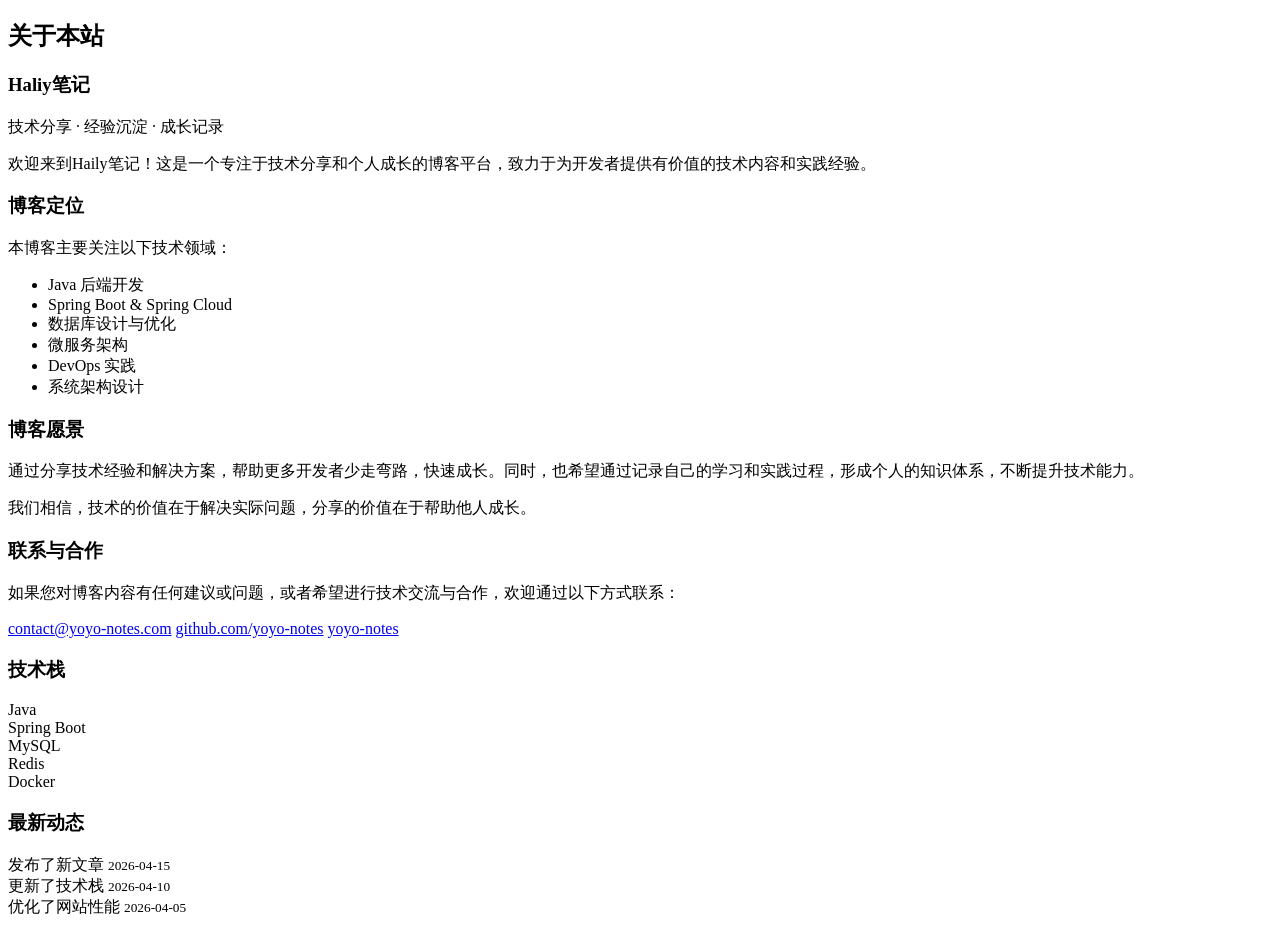
==== src/main/resources/templates/about.html @ d75673ef "Initial commit: MyBlog system" ====
<!DOCTYPE html>
<html xmlns:th="http://www.thymeleaf.org" th:replace="~{layout}">
<head><title>关于 - Haily笔记</title></head>
<body>
<div th:fragment="content">
    <div class="main-container">
        <div class="content-area">
            <div class="post-card">
                <h2 class="post-title">关于本站</h2>
                <div class="article-content">
                    <div class="about-intro">
                        <div class="about-avatar">
                            <div class="avatar-circle">
                                <i class="fas fa-code fa-3x"></i>
                            </div>
                        </div>
                        <div class="about-bio">
                            <h3>Haliy笔记</h3>
                            <p class="bio-subtitle">技术分享 · 经验沉淀 · 成长记录</p>
                            <p>欢迎来到Haily笔记！这是一个专注于技术分享和个人成长的博客平台，致力于为开发者提供有价值的技术内容和实践经验。</p>
                        </div>
                    </div>
                    
                    <div class="about-section">
                        <h3><i class="fas fa-lightbulb"></i> 博客定位</h3>
                        <p>本博客主要关注以下技术领域：</p>
                        <ul class="tech-stack">
                            <li><span class="tech-tag">Java 后端开发</span></li>
                            <li><span class="tech-tag">Spring Boot & Spring Cloud</span></li>
                            <li><span class="tech-tag">数据库设计与优化</span></li>
                            <li><span class="tech-tag">微服务架构</span></li>
                            <li><span class="tech-tag">DevOps 实践</span></li>
                            <li><span class="tech-tag">系统架构设计</span></li>
                        </ul>
                    </div>
                    
                    <div class="about-section">
                        <h3><i class="fas fa-rocket"></i> 博客愿景</h3>
                        <p>通过分享技术经验和解决方案，帮助更多开发者少走弯路，快速成长。同时，也希望通过记录自己的学习和实践过程，形成个人的知识体系，不断提升技术能力。</p>
                        <p>我们相信，技术的价值在于解决实际问题，分享的价值在于帮助他人成长。</p>
                    </div>
                    
                    <div class="about-section">
                        <h3><i class="fas fa-hands-helping"></i> 联系与合作</h3>
                        <p>如果您对博客内容有任何建议或问题，或者希望进行技术交流与合作，欢迎通过以下方式联系：</p>
                        <div class="contact-info">
                            <a href="#" class="contact-link"><i class="fas fa-envelope"></i> contact@yoyo-notes.com</a>
                            <a href="#" class="contact-link"><i class="fab fa-github"></i> github.com/yoyo-notes</a>
                            <a href="#" class="contact-link"><i class="fab fa-weixin"></i> yoyo-notes</a>
                        </div>
                    </div>
                </div>
            </div>
        </div>
        
        <div class="sidebar">
            <div class="sidebar-widget">
                <h3 class="widget-title">技术栈</h3>
                <div class="tech-stack-sidebar">
                    <div class="tech-item">
                        <span class="tech-name">Java</span>
                        <div class="tech-progress">
                            <div class="tech-bar" style="width: 90%"></div>
                        </div>
                    </div>
                    <div class="tech-item">
                        <span class="tech-name">Spring Boot</span>
                        <div class="tech-progress">
                            <div class="tech-bar" style="width: 85%"></div>
                        </div>
                    </div>
                    <div class="tech-item">
                        <span class="tech-name">MySQL</span>
                        <div class="tech-progress">
                            <div class="tech-bar" style="width: 80%"></div>
                        </div>
                    </div>
                    <div class="tech-item">
                        <span class="tech-name">Redis</span>
                        <div class="tech-progress">
                            <div class="tech-bar" style="width: 75%"></div>
                        </div>
                    </div>
                    <div class="tech-item">
                        <span class="tech-name">Docker</span>
                        <div class="tech-progress">
                            <div class="tech-bar" style="width: 70%"></div>
                        </div>
                    </div>
                </div>
            </div>
            
            <div class="sidebar-widget">
                <h3 class="widget-title">最新动态</h3>
                <div class="recent-activity">
                    <div class="activity-item">
                        <i class="fas fa-pen-to-square"></i>
                        <span>发布了新文章</span>
                        <small>2026-04-15</small>
                    </div>
                    <div class="activity-item">
                        <i class="fas fa-code-branch"></i>
                        <span>更新了技术栈</span>
                        <small>2026-04-10</small>
                    </div>
                    <div class="activity-item">
                        <i class="fas fa-server"></i>
                        <span>优化了网站性能</span>
                        <small>2026-04-05</small>
                    </div>
                </div>
            </div>
        </div>
    </div>
</div>
</body>
</html>
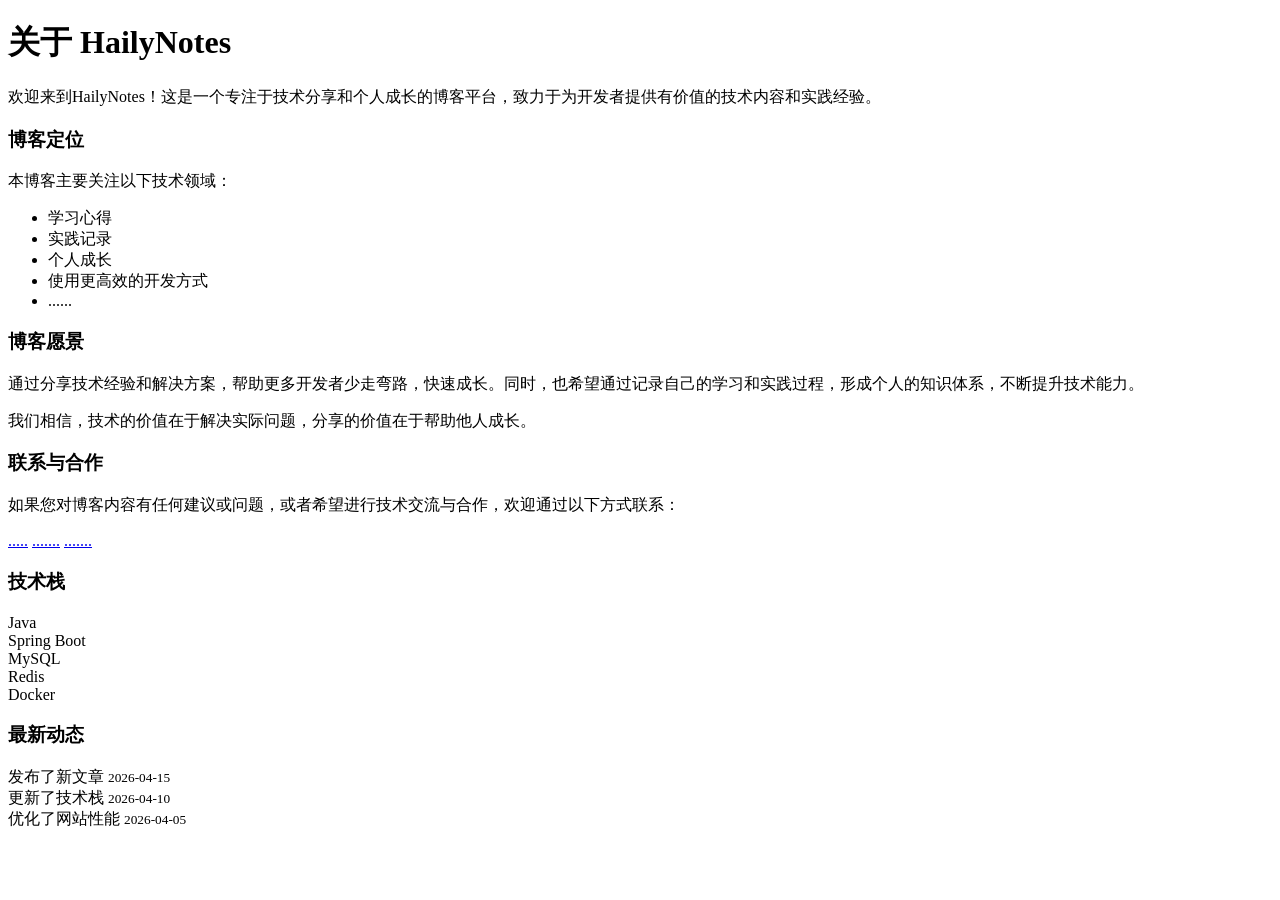
==== commit a9671d88: "登录&markdown&OSS完善" ====
--- a/src/main/resources/templates/about.html
+++ b/src/main/resources/templates/about.html
@@ -1,37 +1,25 @@
 
 <!DOCTYPE html>
 <html xmlns:th="http://www.thymeleaf.org" th:replace="~{layout}">
-<head><title>关于 - Haily笔记</title></head>
+<head><title>关于 - HailyNotes</title></head>
 <body>
 <div th:fragment="content">
     <div class="main-container">
         <div class="content-area">
-            <div class="post-card">
-                <h2 class="post-title">关于本站</h2>
+            <div class="article-container">
+                <h1 class="article-title">关于 HailyNotes</h1>
                 <div class="article-content">
-                    <div class="about-intro">
-                        <div class="about-avatar">
-                            <div class="avatar-circle">
-                                <i class="fas fa-code fa-3x"></i>
-                            </div>
-                        </div>
-                        <div class="about-bio">
-                            <h3>Haliy笔记</h3>
-                            <p class="bio-subtitle">技术分享 · 经验沉淀 · 成长记录</p>
-                            <p>欢迎来到Haily笔记！这是一个专注于技术分享和个人成长的博客平台，致力于为开发者提供有价值的技术内容和实践经验。</p>
-                        </div>
-                    </div>
-                    
+                    <p>欢迎来到HailyNotes！这是一个专注于技术分享和个人成长的博客平台，致力于为开发者提供有价值的技术内容和实践经验。</p>
+
                     <div class="about-section">
                         <h3><i class="fas fa-lightbulb"></i> 博客定位</h3>
                         <p>本博客主要关注以下技术领域：</p>
                         <ul class="tech-stack">
-                            <li><span class="tech-tag">Java 后端开发</span></li>
-                            <li><span class="tech-tag">Spring Boot & Spring Cloud</span></li>
-                            <li><span class="tech-tag">数据库设计与优化</span></li>
-                            <li><span class="tech-tag">微服务架构</span></li>
-                            <li><span class="tech-tag">DevOps 实践</span></li>
-                            <li><span class="tech-tag">系统架构设计</span></li>
+                            <li><span class="tech-tag">学习心得</span></li>
+                            <li><span class="tech-tag">实践记录</span></li>
+                            <li><span class="tech-tag">个人成长</span></li>
+                            <li><span class="tech-tag">使用更高效的开发方式</span></li>
+                            <li><span class="tech-tag">......</span></li>
                         </ul>
                     </div>
                     
@@ -45,9 +33,9 @@
                         <h3><i class="fas fa-hands-helping"></i> 联系与合作</h3>
                         <p>如果您对博客内容有任何建议或问题，或者希望进行技术交流与合作，欢迎通过以下方式联系：</p>
                         <div class="contact-info">
-                            <a href="#" class="contact-link"><i class="fas fa-envelope"></i> contact@yoyo-notes.com</a>
-                            <a href="#" class="contact-link"><i class="fab fa-github"></i> github.com/yoyo-notes</a>
-                            <a href="#" class="contact-link"><i class="fab fa-weixin"></i> yoyo-notes</a>
+                            <a href="#" class="contact-link"><i class="fas fa-envelope"></i> .....</a>
+                            <a href="#" class="contact-link"><i class="fab fa-github"></i> .......</a>
+                            <a href="#" class="contact-link"><i class="fab fa-weixin"></i> .......</a>
                         </div>
                     </div>
                 </div>
